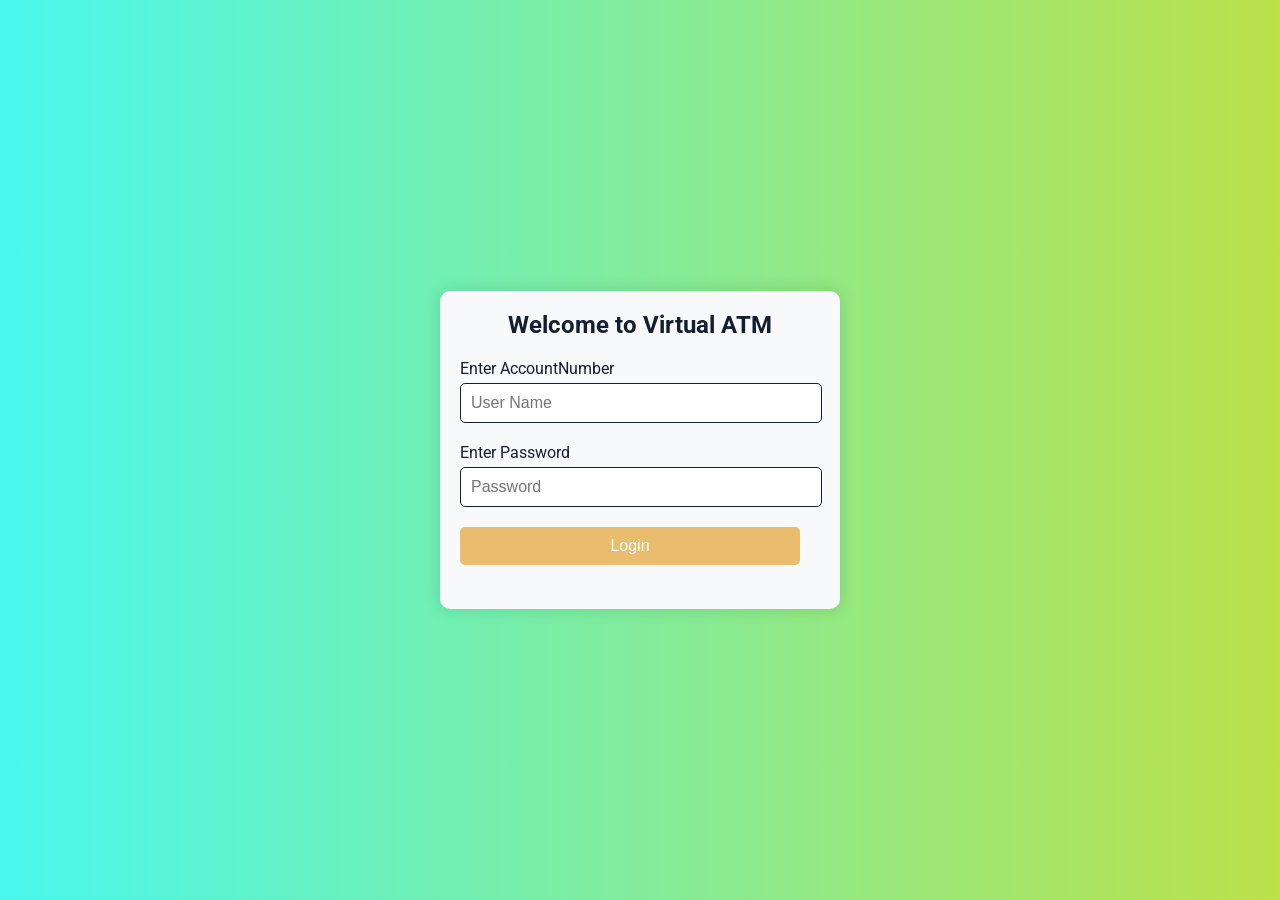
==== index.html @ 38d66b46 "JS Hard-level-Project" ====
<!DOCTYPE html>
<html lang="en">
  <head>
    <meta charset="UTF-8" />
    <meta name="viewport" content="width=device-width, initial-scale=1.0" />
    <title>Virtual ATM</title>
    <link rel="stylesheet" href="atm3 - Copy.css">
    <link
      href="https://fonts.googleapis.com/css2?family=Roboto:wght@400;500;700&display=swap"
      rel="stylesheet"
    />
  </head>
  <body>
    <div id="atm-machine">
      <div id="screen">

        <div id="login-screen">
          <h2>Welcome to Virtual ATM</h2>
          <label for="username">Enter AccountNumber</label>
          <input type="text" id="username" placeholder="User Name" />
          <label for="password">Enter Password</label>
          <input type="password" id="password" placeholder="Password" />
          <button onclick="login()">Login</button>
          <p id="login-error" class="error"></p>
        </div>

        <div id="menu-screen" class="hidden">
          <h2 id="greeting"></h2>
          <h2>ATM Menu</h2>
          <button onclick="handleWithdrawal()">Withdraw</button>
          <button onclick="handleDeposit()">Deposit</button>
          <button onclick="handleBalanceEnquiry()">Balance Enquiry</button>
          <button onclick="handleAccountDetails()">Account Details</button>
          <button onclick="handleChangePin()">Change PIN</button>
          <button onclick="handleMiniStatement()">Mini Statement</button>
          <button onclick="handleTransferFunds()">Transfer Funds</button>
          <button onclick="handleOther()">Other</button>
        </div>

        <div id="withdrawal-screen" class="hidden">
          <h2>Withdraw Money</h2>
          <label for="withdraw-amount">Amount : </label>
          <input type="number" id="withdraw-amount" />
          <button onclick="withdraw()">Withdraw</button>
          <button onclick="goMenu()">Cancel</button>
          <p id="withdrawal-error" class="error"></p>
        </div>

        <div id="deposit-screen" class="hidden">
          <h2>Deposit Money</h2>
          <label for="deposit-amount">Amount : </label>
          <input type="number" id="deposit-amount" />
          <button onclick="deposit()">Deposit</button>
          <button onclick="goMenu()">Cancel</button>
          <p id="deposit-error" class="error"></p>
        </div>

        <div id="balance-screen" class="hidden">
          <h2 id="transaction"></h2>
          <h2>Balance Enquiry</h2>
          <h4 id="balance-amount"></h4>
          <button onclick="goMenu()">Back To Main Menu</button>
        </div>

        <div id="account-details-screen" class="hidden">
          <h2>Account Details Enquiry</h2>
          <h4 id="account-details"></h4>
          <button onclick="goMenu()">Back To Main Menu</button>
        </div>
        
        <div id="change-pin-screen" class="hidden">
          <h2>Change PIN</h2>
          <label for="old-pin">Old PIN:</label>
          <input type="password" id="old-pin" placeholder="Old PIN" />
          <label for="new-pin">New PIN:</label>
          <input type="password" id="new-pin" placeholder="New PIN" />
          <button onclick="changePin()">Change PIN</button>
          <button onclick="goMenu()">Cancel</button>
          <p id="change-pin-error" class="error"></p>
        </div>
        
        <div id="mini-statement-screen" class="hidden">
          <h2>Mini Statement</h2>
          <div id="mini-statement" class="statement-box"></div>
          <button onclick="goMenu()">Back To Main Menu</button>
        </div>
        
        <div id="transfer-funds-screen" class="hidden">
          <h2>Transfer Funds</h2>
          <label for="transfer-account">To Account Number:</label>
          <input type="text" id="transfer-account" placeholder="Account Number" />
          <label for="transfer-amount">Amount:</label>
          <input type="number" id="transfer-amount" />
          <button onclick="transferFunds()">Transfer</button>
          <button onclick="goMenu()">Cancel</button>
          <p id="transfer-error" class="error"></p>
        </div>

        <div id="others-screen" class="hidden">
          <h2>Others</h2>
          <p>Other features coming soon...</p>
          <button onclick="goMenu()">Back To Main Menu</button>
        </div>

        <div id="transaction-successful-page" class="hidden">
          <h2>Transaction Successful</h2>
          <p id="transaction-successful-page-data"></p>
          <button onclick="handleBalanceEnquiry()">Balance Enquiry</button>
          <button onclick="goMenu()">Back To Main Menu</button>
        </div>
      </div>
    </div>

    <script src="atm3 - Copy.js"></script>
  </body>
</html>


<!-- <!DOCTYPE html>
<html lang="en">
  <head>
    <meta charset="UTF-8" />
    <meta name="viewport" content="width=device-width, initial-scale=1.0" />
    <title>Virtual ATM</title>
    <link rel="stylesheet" href="/CSS/atm3 - Copy.css">
    <link
      href="https://fonts.googleapis.com/css2?family=Roboto:wght@400;500;700&display=swap"
      rel="stylesheet"
    />
  </head>
  <body>
    <div id="atm-machine">
      <div id="screen">

        <div id="login-screen">
          <h2>Welcome to Virtual ATM</h2>
          <label for="username">Enter Username</label>
          <input type="text" id="username" placeholder="User Name" />
          <label for="password">Enter Password</label>
          <input type="password" id="password" placeholder="Password" />
          <button onclick="login()">Login</button>
          <p id="login-error" class="error"></p>
        </div>

        <div id="menu-screen" class="hidden">
          <h2 id="greeting"></h2>
          <h2>ATM Menu</h2>
          <button onclick="handleWithdrawal()">Withdraw</button>
          <button onclick="handleDeposit()">Deposit</button>
          <button onclick="handleBalanceEnquiry()">Balance Enquiry</button>
          <button onclick="handleAccountDetails()">Account Details</button>
          <button onclick="handleChangePin()">Change PIN</button>
          <button onclick="handleMiniStatement()">Mini Statement</button>
          <button onclick="handleTransferFunds()">Transfer Funds</button>
          <button onclick="handleOther()">Other</button>
        </div>

        <div id="withdrawal-screen" class="hidden">
          <h2>Withdraw Money</h2>
          <label for="withdraw-amount">Amount : </label>
          <input type="number" id="withdraw-amount" />
          <button onclick="withdraw()">Withdraw</button>
          <button onclick="goMenu()">Cancel</button>
          <p id="withdrawal-error" class="error"></p>
        </div>

        <div id="deposit-screen" class="hidden">
          <h2>Deposit Money</h2>
          <label for="deposit-amount">Amount : </label>
          <input type="number" id="deposit-amount" />
          <button onclick="deposit()">Deposit</button>
          <button onclick="goMenu()">Cancel</button>
          <p id="deposit-error" class="error"></p>
        </div>

        <div id="balance-screen" class="hidden">
          <h2 id="transaction"></h2>
          <h2>Balance Enquiry</h2>
          <h4 id="balance-amount"></h4>
          <button onclick="goMenu()">Back To Main Menu</button>
        </div>

        <div id="account-details-screen" class="hidden">
          <h2>Account Details Enquiry</h2>
          <h4 id="account-details"></h4>
          <button onclick="goMenu()">Back To Main Menu</button>
        </div>
        
        <div id="change-pin-screen" class="hidden">
          <h2>Change PIN</h2>
          <label for="old-pin">Old PIN:</label>
          <input type="password" id="old-pin" placeholder="Old PIN" />
          <label for="new-pin">New PIN:</label>
          <input type="password" id="new-pin" placeholder="New PIN" />
          <button onclick="changePin()">Change PIN</button>
          <button onclick="goMenu()">Cancel</button>
          <p id="change-pin-error" class="error"></p>
        </div>
        
        <div id="mini-statement-screen" class="hidden">
          <h2>Mini Statement</h2>
          <div id="mini-statement"></div>
          <button onclick="goMenu()">Back To Main Menu</button>
        </div>
        
        <div id="transfer-funds-screen" class="hidden">
          <h2>Transfer Funds</h2>
          <label for="transfer-account">To Account Number:</label>
          <input type="text" id="transfer-account" placeholder="Account Number" />
          <label for="transfer-amount">Amount:</label>
          <input type="number" id="transfer-amount" />
          <button onclick="transferFunds()">Transfer</button>
          <button onclick="goMenu()">Cancel</button>
          <p id="transfer-error" class="error"></p>
        </div>

        <div id="others-screen" class="hidden">
          <h2>Others</h2>
          <p>Other features coming soon...</p>
          <button onclick="goMenu()">Back To Main Menu</button>
        </div>

        <div id="transaction-successful-page" class="hidden">
          <h2>Transaction successful</h2>
          <p id="transaction-successful-page-data"></p>
          <button onclick="handleBalanceEnquiry()">Balance Enquiry</button>
          <button onclick="goMenu()">Back To Main Menu</button>
        </div>
      </div>
    </div>

    <script src="/JS/atm3 - Copy.js"></script>
  </body>
</html> -->
---- atm3 - Copy.css ----
@import url('https://fonts.googleapis.com/css2?family=Roboto:wght@400;500;700&display=swap');

body {
  margin: 0;
  padding: 0;
  font-family: 'Roboto', sans-serif;
  background: linear-gradient(to right, #49f7ed, #bce149);
  color: #fff;
  display: flex;
  justify-content: center;
  align-items: center;
  height: 100vh;
}

#atm-machine {
  background-color: #f7f9fb;
  width: 400px;
  border-radius: 10px;
  box-shadow: 0px 0px 15px 2px rgba(0, 0, 0, 0.1);
  overflow: hidden;
}

#screen {
  padding: 20px;
}

.hidden {
  display: none;
}

h2 {
  margin-top: 0;
  color: #141e30;
  text-align: center;
}

label {
  display: block;
  margin: 10px 0 5px;
  color: #141e30;
}

input[type="text"],
input[type="password"],
input[type="number"] {
  width: calc(100% - 20px);
  padding: 10px;
  margin-bottom: 10px;
  border: 1px solid #141e30;
  border-radius: 5px;
  font-size: 16px;
}

button {
  width: calc(100% - 20px);
  padding: 10px;
  margin: 10px 0;
  background-color: #eabc6d;
  border: none;
  border-radius: 5px;
  color: #fff;
  font-size: 16px;
  cursor: pointer;
}

button:hover {
  background-color: #ab6f08;
}

.error {
  color: red;
  font-size: 14px;
  text-align: center;
}

#menu-screen button {
  width: calc(100% - 10px);
  margin: 5px;
}

#balance-screen h4,
#account-details-screen h4,
#mini-statement {
  color: #141e30;
  text-align: center;
}

#transaction {
  text-align: center;
  font-size: 18px;
  margin-bottom: 20px;
}

p {
  color: black;
  text-align: center;
}

/* New CSS for the new screens */

#mini-statement {
  margin: 20px 0;
  padding: 10px;
  border: 1px solid #141e30;
  border-radius: 5px;
  background-color: #f7f9fb;
}

.statement-box {
  height: 150px;
  overflow-y: auto;
}

#transaction-successful-page-data {
  color: #28a745;
  font-size: 18px;
  text-align: center;
  font-weight: bold;
}


/* 
@import url('https://fonts.googleapis.com/css2?family=Roboto:wght@400;500;700&display=swap');

body {
  margin: 0;
  padding: 0;
  font-family: 'Roboto', sans-serif;
  background: linear-gradient(to right, #49f7ed, #bce149);
  color: #fff;
  display: flex;
  justify-content: center;
  align-items: center;
  height: 100vh;
}

#atm-machine {
  background-color: #f7f9fb;
  width: 400px;
  border-radius: 10px;
  box-shadow: 0px 0px 15px 2px rgba(0, 0, 0, 0.1);
  overflow: hidden;
}

#screen {
  padding: 20px;
}

.hidden {
  display: none;
}

h2 {
  margin-top: 0;
  color: #141e30;
  text-align: center;
}

label {
  display: block;
  margin: 10px 0 5px;
  color: #141e30;
}

input[type="text"],
input[type="password"],
input[type="number"] {
  width: calc(100% - 20px);
  padding: 10px;
  margin-bottom: 10px;
  border: 1px solid #141e30;
  border-radius: 5px;
  font-size: 16px;
}

button {
  width: calc(100% - 20px);
  padding: 10px;
  margin: 10px 0;
  background-color: #eabc6d;;
  border: none;
  border-radius: 5px;
  color: #fff;
  font-size: 16px;
  cursor: pointer;
}

button:hover {
  background-color: #ab6f08;
}

.error {
  color: red;
  font-size: 14px;
  text-align: center;
}

#menu-screen button {
  width: calc(100% - 10px);
  margin: 5px;
}

#balance-screen h4,
#account-details-screen h4,
#mini-statement {
  color: #141e30;
  text-align: center;
}

#transaction {
  text-align: center;
  font-size: 18px;
  margin-bottom: 20px;
}

p {
  color: black;
  text-align: center;
} */

/* New CSS for the new screens */
/* 
#mini-statement {
  margin: 20px 0;
  padding: 10px;
  border: 1px solid #141e30;
  border-radius: 5px;
  background-color: #f7f9fb;
} */
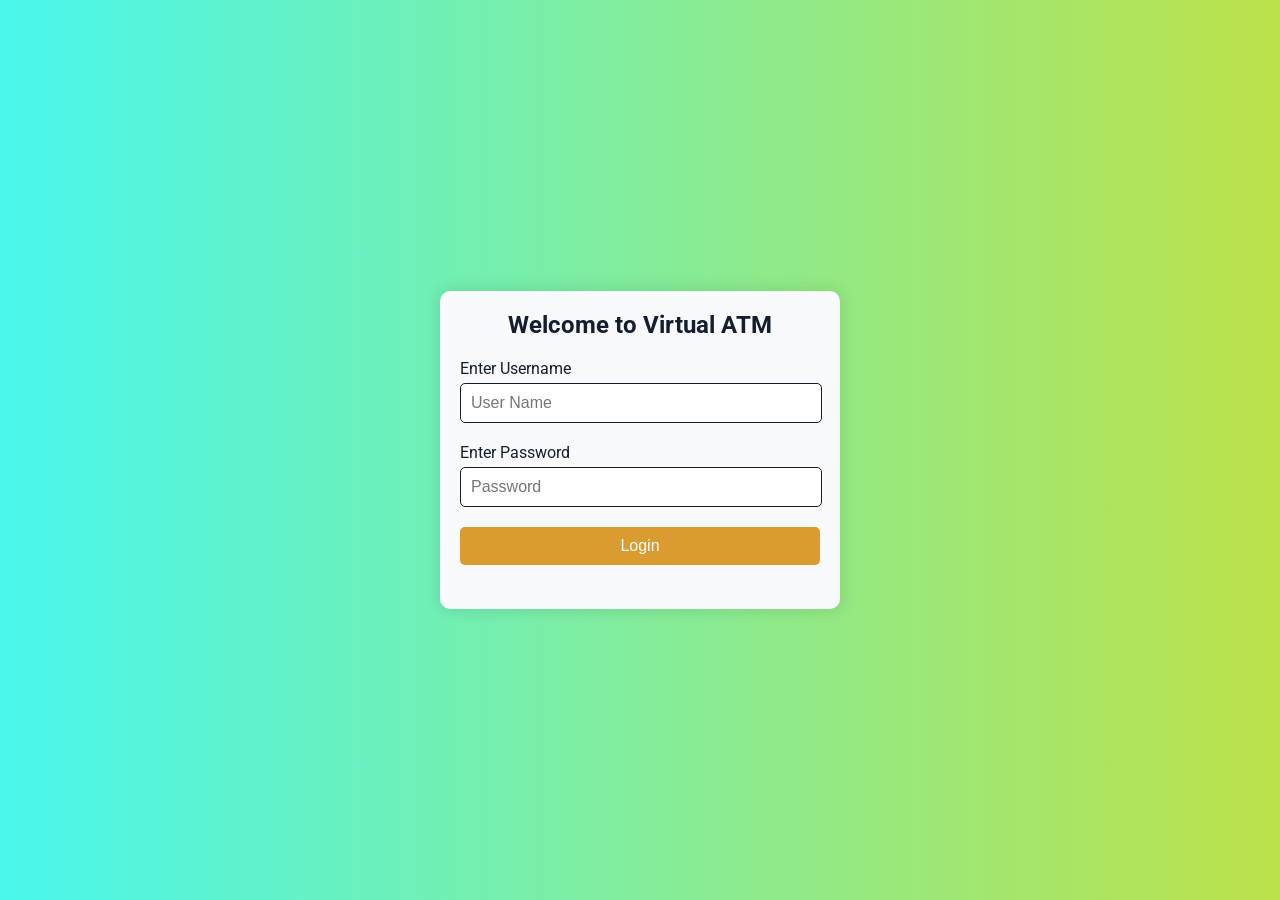
==== commit c76a95cd: "JS Hard-level-Project" ====
--- a/index.html
+++ b/index.html
@@ -16,7 +16,7 @@
 
         <div id="login-screen">
           <h2>Welcome to Virtual ATM</h2>
-          <label for="username">Enter AccountNumber</label>
+          <label for="username">Enter Username</label>
           <input type="text" id="username" placeholder="User Name" />
           <label for="password">Enter Password</label>
           <input type="password" id="password" placeholder="Password" />
@@ -29,11 +29,11 @@
           <h2>ATM Menu</h2>
           <button onclick="handleWithdrawal()">Withdraw</button>
           <button onclick="handleDeposit()">Deposit</button>
-          <button onclick="handleBalanceEnquiry()">Balance Enquiry</button>
+          <button onclick="handleTransferFunds()">Transfer Funds</button>
+          <button onclick="handleBalanceEnquiry()">Balance Enquiry</button>
+          <button onclick="handleMiniStatement()">Mini Statement</button>
           <button onclick="handleAccountDetails()">Account Details</button>
           <button onclick="handleChangePin()">Change PIN</button>
-          <button onclick="handleMiniStatement()">Mini Statement</button>
-          <button onclick="handleTransferFunds()">Transfer Funds</button>
           <button onclick="handleOther()">Other</button>
         </div>
 
@@ -41,15 +41,60 @@
           <h2>Withdraw Money</h2>
           <label for="withdraw-amount">Amount : </label>
           <input type="number" id="withdraw-amount" />
+          <button onclick="generateWithdrawOtp()">Generate OTP</button>
+          <div id="withdraw-otp-section" class="hidden">
+            <label for="withdraw-otp">Enter OTP : </label>
+            <input type="number" id="withdraw-otp" />
+            <button onclick="withdraw()">Withdraw</button>
+          </div>
+          <button onclick="goMenu()">Cancel</button>
+          <p id="withdrawal-error" class="error"></p>
+        </div>
+        
+        <!-- <div id="withdrawal-screen" class="hidden">
+          <h2>Withdraw Money</h2>
+          <label for="withdraw-amount">Amount : </label>
+          <input type="number" id="withdraw-amount" />
           <button onclick="withdraw()">Withdraw</button>
           <button onclick="goMenu()">Cancel</button>
           <p id="withdrawal-error" class="error"></p>
-        </div>
-
+        </div> -->
+
+        <!-- Transfer Funds Screen -->
+<div id="transfer-funds-screen" class="hidden">
+  <h2>Transfer Funds</h2>
+  <label for="transfer-account">To Account Number:</label>
+  <input type="text" id="transfer-account" placeholder="Account Number" />
+  <label for="transfer-amount">Amount:</label>
+  <input type="number" id="transfer-amount" />
+  <button onclick="generateTransferOtp()">Generate OTP</button>
+  <div id="transfer-otp-section" class="hidden">
+    <label for="transfer-otp">Enter OTP : </label>
+    <input type="number" id="transfer-otp" />
+    <button onclick="transferFunds()">Transfer</button>
+  </div>
+  <button onclick="goMenu()">Cancel</button>
+  <p id="transfer-error" class="error"></p>
+</div>
+
+        
+        <!-- <div id="transfer-funds-screen" class="hidden">
+          <h2>Transfer Funds</h2>
+          <label for="transfer-account">To Account Number:</label>
+          <input type="text" id="transfer-account" placeholder="Account Number" />
+          <label for="transfer-amount">Amount:</label>
+          <input type="number" id="transfer-amount" />
+          <button onclick="transferFunds()">Transfer</button>
+          <button onclick="goMenu()">Cancel</button>
+          <p id="transfer-error" class="error"></p>
+        </div> -->
+        
         <div id="deposit-screen" class="hidden">
           <h2>Deposit Money</h2>
           <label for="deposit-amount">Amount : </label>
           <input type="number" id="deposit-amount" />
+          <label for="deposit-pin">Enter Pin : </label>
+          <input type="number" id="deposit-pin" />
           <button onclick="deposit()">Deposit</button>
           <button onclick="goMenu()">Cancel</button>
           <p id="deposit-error" class="error"></p>
@@ -80,21 +125,18 @@
         </div>
         
         <div id="mini-statement-screen" class="hidden">
+          <label for="statement-pin">Enter Pin : </label>
+          <input type="number" id="statement-pin" />
+          <button onclick="statement()">Check</button>
+          <button onclick="goMenu()">Cancel</button>
+        </div>
+
+        <div id="mini-statement-screen-2" class="hidden">
           <h2>Mini Statement</h2>
           <div id="mini-statement" class="statement-box"></div>
           <button onclick="goMenu()">Back To Main Menu</button>
         </div>
         
-        <div id="transfer-funds-screen" class="hidden">
-          <h2>Transfer Funds</h2>
-          <label for="transfer-account">To Account Number:</label>
-          <input type="text" id="transfer-account" placeholder="Account Number" />
-          <label for="transfer-amount">Amount:</label>
-          <input type="number" id="transfer-amount" />
-          <button onclick="transferFunds()">Transfer</button>
-          <button onclick="goMenu()">Cancel</button>
-          <p id="transfer-error" class="error"></p>
-        </div>
 
         <div id="others-screen" class="hidden">
           <h2>Others</h2>
--- a/atm3 - Copy.css
+++ b/atm3 - Copy.css
@@ -52,10 +52,10 @@
 }
 
 button {
-  width: calc(100% - 20px);
+  width: calc(100%);
   padding: 10px;
   margin: 10px 0;
-  background-color: #eabc6d;
+  background-color: #da9c31;
   border: none;
   border-radius: 5px;
   color: #fff;
@@ -64,7 +64,7 @@
 }
 
 button:hover {
-  background-color: #ab6f08;
+  background-color: #66970b;
 }
 
 .error {
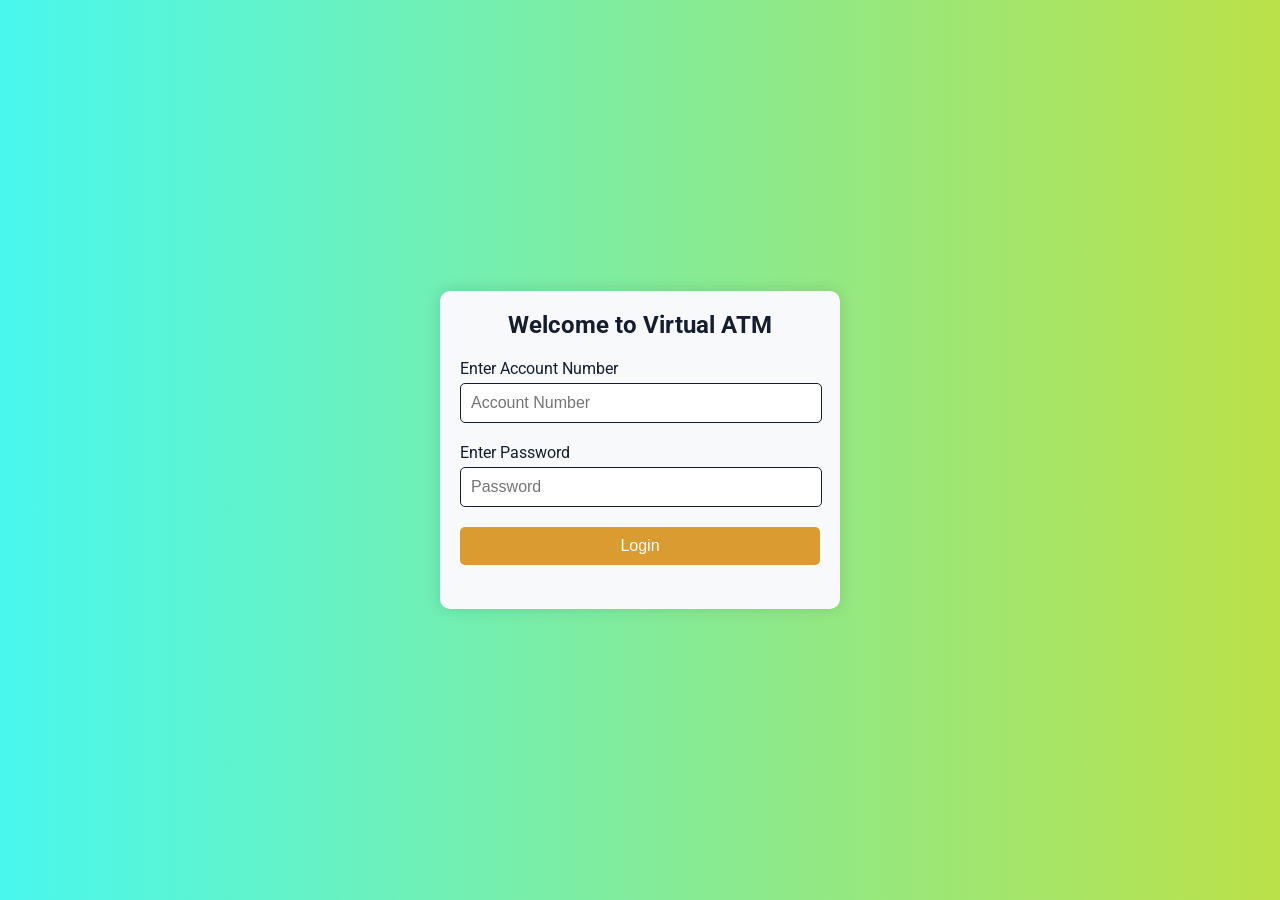
==== commit adbfbff5: "JS Hard-level-Project" ====
--- a/index.html
+++ b/index.html
@@ -16,8 +16,8 @@
 
         <div id="login-screen">
           <h2>Welcome to Virtual ATM</h2>
-          <label for="username">Enter Username</label>
-          <input type="text" id="username" placeholder="User Name" />
+          <label for="username">Enter Account Number</label>
+          <input type="text" id="username" placeholder="Account Number" />
           <label for="password">Enter Password</label>
           <input type="password" id="password" placeholder="Password" />
           <button onclick="login()">Login</button>
